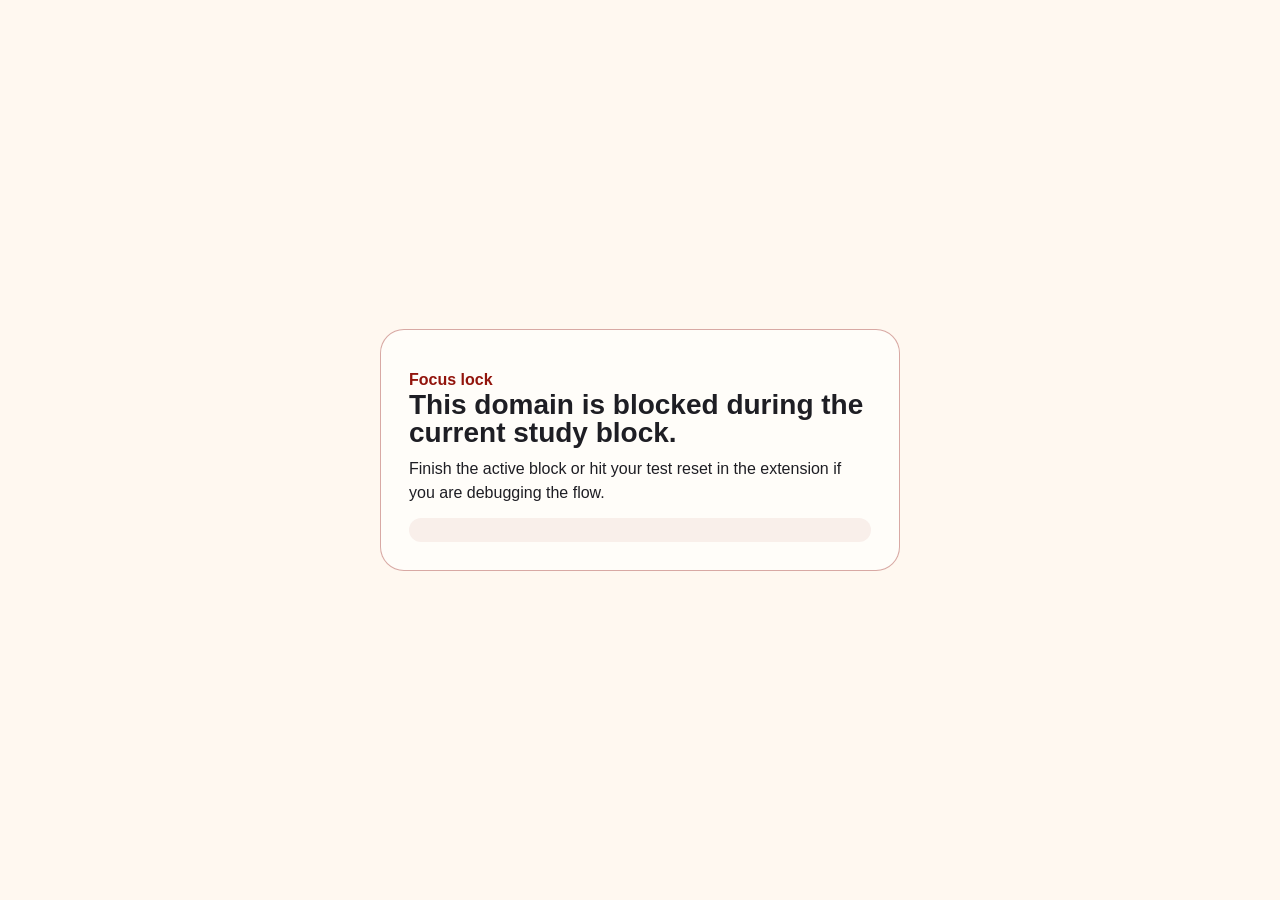
==== blocked/index.html @ 675cb71c "feat: implement blocked page navigation and enhance message handling for audio playback" ====
<!doctype html>
<html lang="en">
  <head>
    <meta charset="UTF-8" />
    <meta name="viewport" content="width=device-width, initial-scale=1.0" />
    <title>Blocked</title>
    <style>
      :root {
        --ink: #1e1e24;
        --signal: #92140c;
        --paper: #fff8f0;
      }

      * { box-sizing: border-box; }
      body {
        margin: 0;
        min-height: 100vh;
        display: grid;
        place-items: center;
        padding: 24px;
        background: var(--paper);
        color: var(--ink);
        font-family: Arial, sans-serif;
      }

      main {
        width: min(520px, 100%);
        padding: 28px;
        border: 1px solid rgba(146, 20, 12, 0.36);
        border-radius: 24px;
        background: #fffdf9;
      }

      h1, p { margin: 0; }
      h1 { font-size: 28px; line-height: 1; }
      p { margin-top: 10px; line-height: 1.45; }
      .eyebrow { color: var(--signal); font-weight: 700; }
      code {
        display: block;
        margin-top: 14px;
        padding: 12px 14px;
        border-radius: 14px;
        background: rgba(146, 20, 12, 0.06);
        color: var(--signal);
        overflow-wrap: anywhere;
      }
    </style>
  </head>
  <body>
    <main>
      <p class="eyebrow">Focus lock</p>
      <h1>This domain is blocked during the current study block.</h1>
      <p>Finish the active block or hit your test reset in the extension if you are debugging the flow.</p>
      <code id="blockedUrl"></code>
    </main>
    <script>
      const url = new URL(window.location.href).searchParams.get("url");
      document.querySelector("#blockedUrl").textContent = url || "";
    </script>
  </body>
</html>
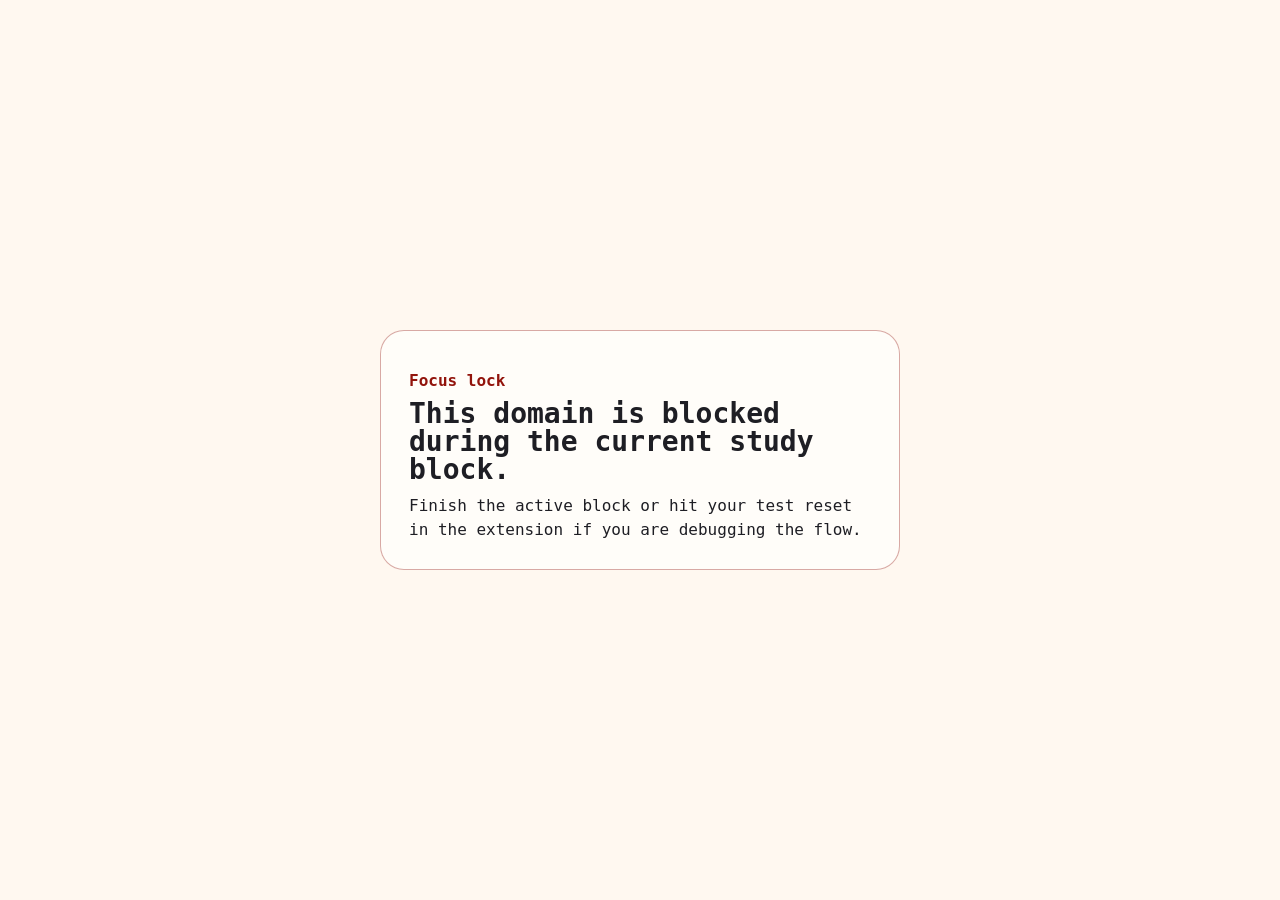
==== commit c866385c: "feat: update reset hold duration to 45 seconds and adjust related UI text for clarity" ====
--- a/blocked/index.html
+++ b/blocked/index.html
@@ -20,7 +20,7 @@
         padding: 24px;
         background: var(--paper);
         color: var(--ink);
-        font-family: Arial, sans-serif;
+        font-family: "SFMono-Regular", "Cascadia Code", "IBM Plex Mono", "Fira Code", "Menlo", "Consolas", monospace;
       }
 
       main {
@@ -34,16 +34,7 @@
       h1, p { margin: 0; }
       h1 { font-size: 28px; line-height: 1; }
       p { margin-top: 10px; line-height: 1.45; }
-      .eyebrow { color: var(--signal); font-weight: 700; }
-      code {
-        display: block;
-        margin-top: 14px;
-        padding: 12px 14px;
-        border-radius: 14px;
-        background: rgba(146, 20, 12, 0.06);
-        color: var(--signal);
-        overflow-wrap: anywhere;
-      }
+      .eyebrow { margin-bottom: 8px; color: var(--signal); font-weight: 700; }
     </style>
   </head>
   <body>
@@ -51,11 +42,6 @@
       <p class="eyebrow">Focus lock</p>
       <h1>This domain is blocked during the current study block.</h1>
       <p>Finish the active block or hit your test reset in the extension if you are debugging the flow.</p>
-      <code id="blockedUrl"></code>
     </main>
-    <script>
-      const url = new URL(window.location.href).searchParams.get("url");
-      document.querySelector("#blockedUrl").textContent = url || "";
-    </script>
   </body>
 </html>
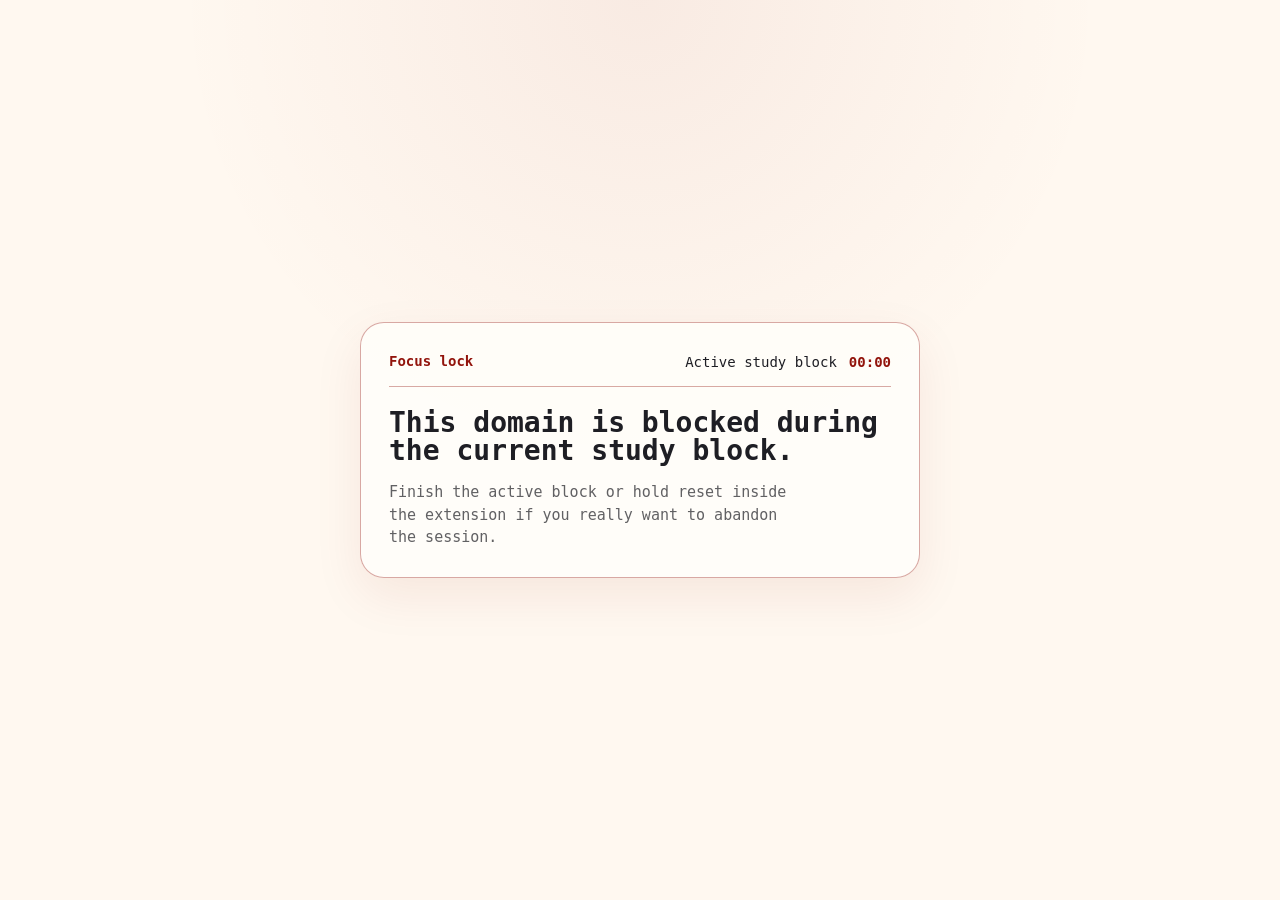
==== commit 448e1a0b: "feat: add live study-block metadata to blocked page and update implementation notes" ====
--- a/blocked/index.html
+++ b/blocked/index.html
@@ -9,39 +9,171 @@
         --ink: #1e1e24;
         --signal: #92140c;
         --paper: #fff8f0;
+        --line: rgba(146, 20, 12, 0.36);
+        --muted: rgba(30, 30, 36, 0.7);
       }
 
-      * { box-sizing: border-box; }
+      * {
+        box-sizing: border-box;
+      }
+
       body {
         margin: 0;
         min-height: 100vh;
         display: grid;
         place-items: center;
         padding: 24px;
-        background: var(--paper);
+        background:
+          radial-gradient(circle at top, rgba(146, 20, 12, 0.06), transparent 42%),
+          var(--paper);
         color: var(--ink);
         font-family: "SFMono-Regular", "Cascadia Code", "IBM Plex Mono", "Fira Code", "Menlo", "Consolas", monospace;
       }
 
       main {
-        width: min(520px, 100%);
+        width: min(560px, 100%);
         padding: 28px;
-        border: 1px solid rgba(146, 20, 12, 0.36);
+        border: 1px solid var(--line);
         border-radius: 24px;
-        background: #fffdf9;
+        background: rgba(255, 253, 249, 0.94);
+        box-shadow: 0 18px 50px rgba(146, 20, 12, 0.08);
       }
 
-      h1, p { margin: 0; }
-      h1 { font-size: 28px; line-height: 1; }
-      p { margin-top: 10px; line-height: 1.45; }
-      .eyebrow { margin-bottom: 8px; color: var(--signal); font-weight: 700; }
+      h1,
+      p {
+        margin: 0;
+      }
+
+      .status-row {
+        display: flex;
+        align-items: center;
+        justify-content: space-between;
+        gap: 16px;
+        padding-bottom: 14px;
+        border-bottom: 1px solid var(--line);
+      }
+
+      .eyebrow {
+        color: var(--signal);
+        font-size: 14px;
+        font-weight: 700;
+      }
+
+      .phase-chip {
+        display: inline-flex;
+        align-items: center;
+        gap: 12px;
+        color: var(--ink);
+        font-size: 14px;
+      }
+
+      .phase-chip__time {
+        color: var(--signal);
+        font-weight: 700;
+      }
+
+      .copy {
+        padding-top: 22px;
+      }
+
+      h1 {
+        font-size: 28px;
+        line-height: 1;
+        margin-bottom: 16px;
+      }
+
+      p {
+        max-width: 46ch;
+        color: var(--muted);
+        font-size: 15px;
+        line-height: 1.5;
+      }
     </style>
   </head>
   <body>
     <main>
-      <p class="eyebrow">Focus lock</p>
-      <h1>This domain is blocked during the current study block.</h1>
-      <p>Finish the active block or hit your test reset in the extension if you are debugging the flow.</p>
+      <div class="status-row">
+        <p class="eyebrow">Focus lock</p>
+        <div class="phase-chip" id="phaseChip" hidden>
+          <span id="phaseLabel">Active study block</span>
+          <span class="phase-chip__time" id="timeLeft">00:00</span>
+        </div>
+      </div>
+      <div class="copy">
+        <h1>This domain is blocked during the current study block.</h1>
+        <p>Finish the active block or hold reset inside the extension if you really want to abandon the session.</p>
+      </div>
     </main>
+    <script>
+      const phaseChip = document.getElementById("phaseChip");
+      const phaseLabel = document.getElementById("phaseLabel");
+      const timeLeft = document.getElementById("timeLeft");
+
+      let tickId = null;
+      let syncId = null;
+      let currentState = null;
+
+      function buildPhases(config) {
+        const phases = [];
+        for (let index = 0; index < config.rounds; index += 1) {
+          phases.push({ type: "study", seconds: config.studySeconds[index] });
+          phases.push({ type: "break", seconds: config.breakSeconds[index] });
+        }
+        return phases;
+      }
+
+      function formatClock(ms) {
+        const totalSeconds = Math.max(0, Math.ceil(ms / 1000));
+        const minutes = String(Math.floor(totalSeconds / 60)).padStart(2, "0");
+        const seconds = String(totalSeconds % 60).padStart(2, "0");
+        return `${minutes}:${seconds}`;
+      }
+
+      function renderPhaseMeta() {
+        if (!currentState || !currentState.running) {
+          phaseChip.hidden = true;
+          return;
+        }
+
+        const phases = buildPhases(currentState.config);
+        const phase = phases[currentState.phaseIndex];
+        if (!phase || phase.type !== "study") {
+          phaseChip.hidden = true;
+          return;
+        }
+
+        const blockNumber = Math.floor(Number(currentState.phaseIndex || 0) / 2) + 1;
+        phaseLabel.textContent = `Active study block ${blockNumber}`;
+        timeLeft.textContent = formatClock(currentState.phaseEndsAt - Date.now());
+        phaseChip.hidden = false;
+      }
+
+      async function syncState() {
+        try {
+          const nextState = await chrome.runtime.sendMessage({ type: "get-state" });
+          if (!nextState || nextState.error) {
+            phaseChip.hidden = true;
+            return;
+          }
+          currentState = nextState;
+          renderPhaseMeta();
+        } catch {
+          phaseChip.hidden = true;
+        }
+      }
+
+      syncState();
+      tickId = window.setInterval(renderPhaseMeta, 250);
+      syncId = window.setInterval(syncState, 1000);
+
+      window.addEventListener("beforeunload", () => {
+        if (tickId) {
+          window.clearInterval(tickId);
+        }
+        if (syncId) {
+          window.clearInterval(syncId);
+        }
+      });
+    </script>
   </body>
 </html>
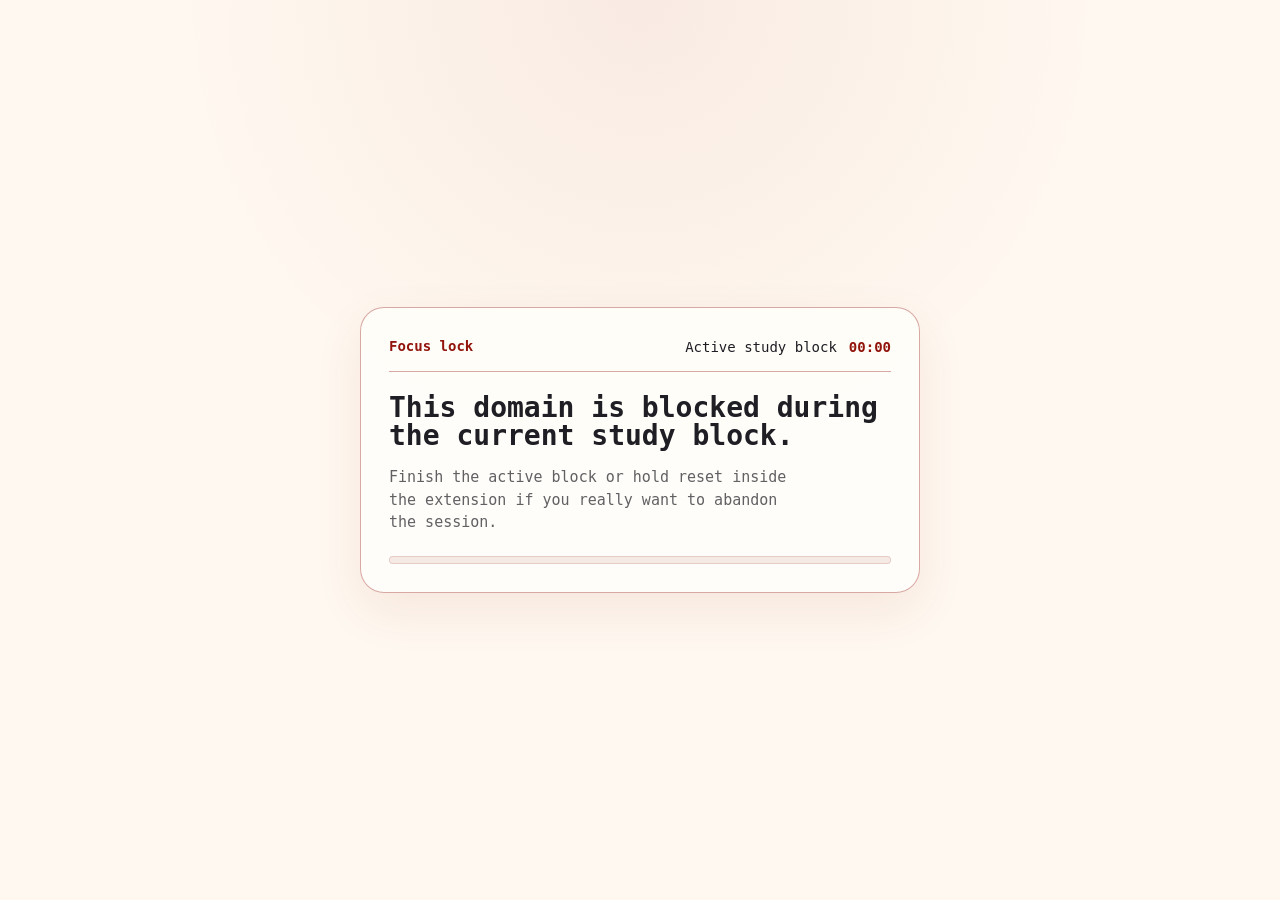
==== commit f73c9840: "feat: add progress tracking for study blocks" ====
--- a/blocked/index.html
+++ b/blocked/index.html
@@ -72,6 +72,11 @@
         font-weight: 700;
       }
 
+      .phase-chip.is-finished {
+        color: var(--signal);
+        font-weight: 700;
+      }
+
       .copy {
         padding-top: 22px;
       }
@@ -88,6 +93,24 @@
         font-size: 15px;
         line-height: 1.5;
       }
+
+      .progress-track {
+        height: 8px;
+        margin-top: 22px;
+        overflow: hidden;
+        border: 1px solid rgba(146, 20, 12, 0.14);
+        border-radius: 999px;
+        background: rgba(146, 20, 12, 0.08);
+      }
+
+      .progress-track span {
+        display: block;
+        width: 0;
+        height: 100%;
+        border-radius: inherit;
+        background: var(--signal);
+        transition: width 250ms linear;
+      }
     </style>
   </head>
   <body>
@@ -102,78 +125,11 @@
       <div class="copy">
         <h1>This domain is blocked during the current study block.</h1>
         <p>Finish the active block or hold reset inside the extension if you really want to abandon the session.</p>
+        <div class="progress-track" role="progressbar" aria-label="Current block progress" aria-valuemin="0" aria-valuemax="100" aria-valuenow="0">
+          <span id="progressBar"></span>
+        </div>
       </div>
     </main>
-    <script>
-      const phaseChip = document.getElementById("phaseChip");
-      const phaseLabel = document.getElementById("phaseLabel");
-      const timeLeft = document.getElementById("timeLeft");
-
-      let tickId = null;
-      let syncId = null;
-      let currentState = null;
-
-      function buildPhases(config) {
-        const phases = [];
-        for (let index = 0; index < config.rounds; index += 1) {
-          phases.push({ type: "study", seconds: config.studySeconds[index] });
-          phases.push({ type: "break", seconds: config.breakSeconds[index] });
-        }
-        return phases;
-      }
-
-      function formatClock(ms) {
-        const totalSeconds = Math.max(0, Math.ceil(ms / 1000));
-        const minutes = String(Math.floor(totalSeconds / 60)).padStart(2, "0");
-        const seconds = String(totalSeconds % 60).padStart(2, "0");
-        return `${minutes}:${seconds}`;
-      }
-
-      function renderPhaseMeta() {
-        if (!currentState || !currentState.running) {
-          phaseChip.hidden = true;
-          return;
-        }
-
-        const phases = buildPhases(currentState.config);
-        const phase = phases[currentState.phaseIndex];
-        if (!phase || phase.type !== "study") {
-          phaseChip.hidden = true;
-          return;
-        }
-
-        const blockNumber = Math.floor(Number(currentState.phaseIndex || 0) / 2) + 1;
-        phaseLabel.textContent = `Active study block ${blockNumber}`;
-        timeLeft.textContent = formatClock(currentState.phaseEndsAt - Date.now());
-        phaseChip.hidden = false;
-      }
-
-      async function syncState() {
-        try {
-          const nextState = await chrome.runtime.sendMessage({ type: "get-state" });
-          if (!nextState || nextState.error) {
-            phaseChip.hidden = true;
-            return;
-          }
-          currentState = nextState;
-          renderPhaseMeta();
-        } catch {
-          phaseChip.hidden = true;
-        }
-      }
-
-      syncState();
-      tickId = window.setInterval(renderPhaseMeta, 250);
-      syncId = window.setInterval(syncState, 1000);
-
-      window.addEventListener("beforeunload", () => {
-        if (tickId) {
-          window.clearInterval(tickId);
-        }
-        if (syncId) {
-          window.clearInterval(syncId);
-        }
-      });
-    </script>
+    <script src="index.js"></script>
   </body>
 </html>
